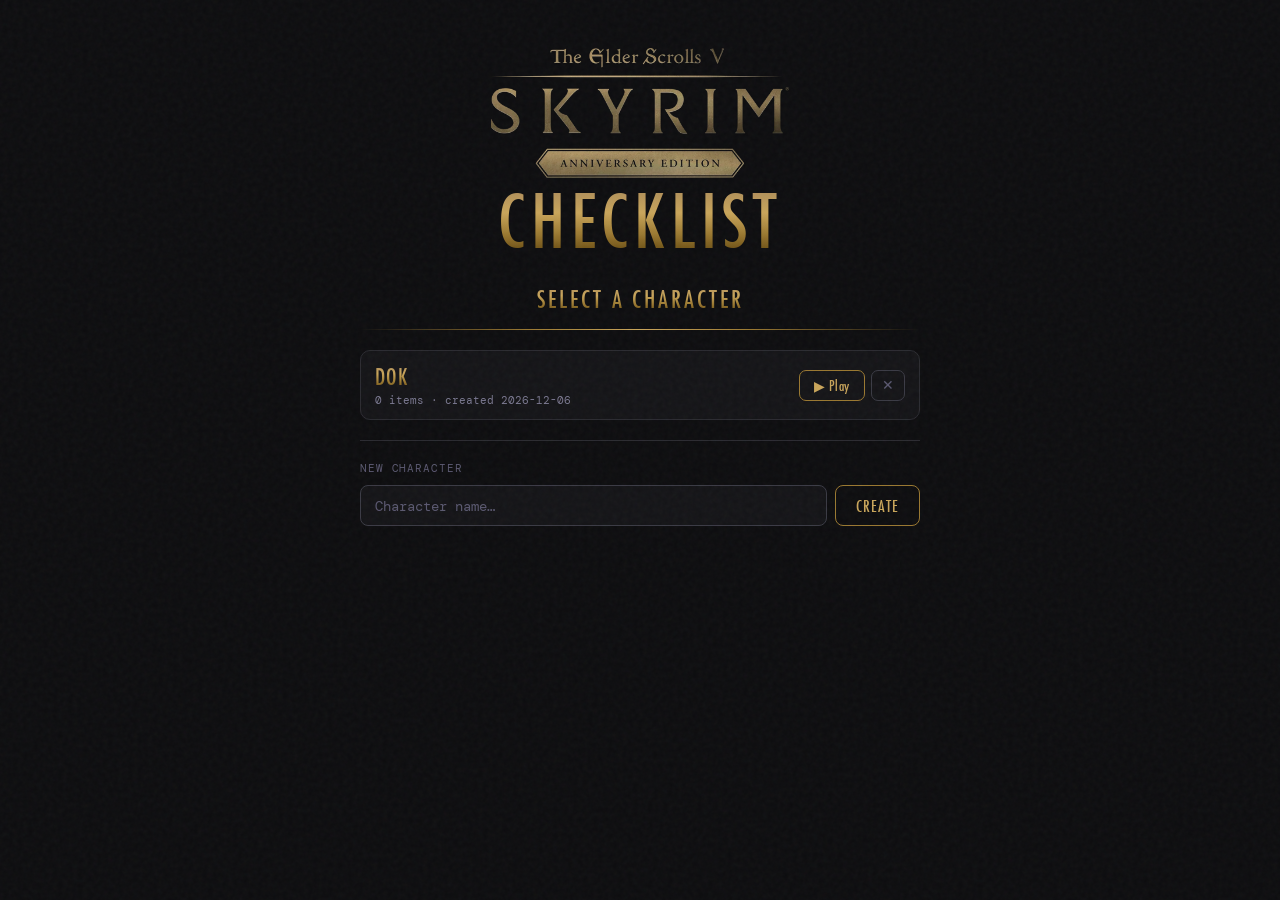
==== index.html @ ba2592b3 "index.html : logo agrandi + CHECKLIST dessous + textes en anglais Co-Authored-By: Claude Sonnet 4.6 " ====
<!doctype html>
<html lang="fr">
  <head>
    <meta charset="UTF-8" />
    <meta name="viewport" content="width=device-width, initial-scale=1.0" />
    <meta name="theme-color" content="#0d0d0f" />
    <title>Skyrim Checklist — Personnages</title>

    <link rel="preload" href="assets/images/logos/logo_title.webp" as="image" fetchpriority="high" />

    <link rel="preconnect" href="https://fonts.googleapis.com" />
    <link rel="preconnect" href="https://fonts.gstatic.com" crossorigin />
    <link
      rel="preload"
      as="style"
      href="https://fonts.googleapis.com/css2?family=DM+Mono:wght@300;400;500&family=Syne:wght@400;600;800&display=swap"
      onload="this.onload=null;this.rel='stylesheet'"
    />
    <noscript>
      <link
        href="https://fonts.googleapis.com/css2?family=DM+Mono:wght@300;400;500&family=Syne:wght@400;600;800&display=swap"
        rel="stylesheet"
      />
    </noscript>

    <link rel="stylesheet" href="css/style.css" />
  </head>

  <body>

    <main class="welcome-page">

      <div class="welcome-inner">

        <!-- Logo + titre -->
        <div class="welcome-hero">
          <img
            class="welcome-logo"
            src="assets/images/logos/logo_title.webp"
            alt="Skyrim"
            width="512"
            height="224"
            fetchpriority="high"
          />
          <p class="welcome-checklist-label">Checklist</p>
        </div>

        <!-- Titre section -->
        <h1 class="welcome-title">Select a Character</h1>

        <!-- Ligne décorative -->
        <div class="welcome-divider"></div>

        <!-- Liste des profils -->
        <div id="profileList" class="welcome-profile-list" role="list"></div>

        <!-- Formulaire nouveau personnage -->
        <div class="welcome-new-wrap">
          <p class="welcome-new-label">New Character</p>
          <div class="welcome-new-form">
            <input
              type="text"
              id="profileNameInput"
              class="welcome-name-input"
              placeholder="Character name…"
              maxlength="30"
              autocomplete="off"
              aria-label="New character name"
            />
            <button class="welcome-btn-create" id="btnCreate">Create</button>
          </div>
        </div>

      </div>

    </main>

    <script src="script/profiles.js"></script>
    <script>
      /* ── Utilitaires ── */
      function escHtml(s) {
        return String(s)
          .replace(/&/g, '&amp;')
          .replace(/</g, '&lt;')
          .replace(/>/g, '&gt;')
          .replace(/"/g, '&quot;');
      }

      /* ── Redirection vers la checklist ── */
      function playProfile(id) {
        localStorage.setItem(ACTIVE_PROFILE_KEY, id);
        window.location.href = 'skyrim.html';
      }

      /* ── Suppression d'un profil ── */
      function confirmDeleteProfile(id, name) {
        if (!confirm(`Delete character "${name}"?\nThis action cannot be undone.`)) return;
        deleteProfile(id);
        renderProfiles();
      }

      /* ── Rendu de la liste des profils ── */
      function renderProfiles() {
        const profiles = getProfiles();
        const list = document.getElementById('profileList');

        if (profiles.length === 0) {
          list.innerHTML = '<p class="welcome-empty">No characters yet — create one below.</p>';
          return;
        }

        list.innerHTML = profiles.map(p => {
          const done = getProfileDone(p.id);
          const date = new Date(p.createdAt).toLocaleDateString('en-CA');
          return `
<div class="welcome-profile-card" role="listitem">
  <div class="welcome-card-info">
    <span class="welcome-card-name">${escHtml(p.name)}</span>
    <span class="welcome-card-meta">${done} items · created ${date}</span>
  </div>
  <div class="welcome-card-actions">
    <button class="welcome-btn-play" onclick="playProfile('${p.id}')">&#9654; Play</button>
    <button class="welcome-btn-delete" onclick="confirmDeleteProfile('${p.id}', '${escHtml(p.name).replace(/'/g, '&#39;')}')" aria-label="Delete ${escHtml(p.name)}">✕</button>
  </div>
</div>`;
        }).join('');
      }

      /* ── Création d'un nouveau personnage ── */
      function handleCreate() {
        const input = document.getElementById('profileNameInput');
        const name = (input.value || '').trim();
        if (!name) { input.focus(); return; }
        const profile = createProfile(name);
        playProfile(profile.id);
      }

      /* ── Init ── */
      migrateV1IfNeeded();
      renderProfiles();

      document.getElementById('btnCreate').addEventListener('click', handleCreate);
      document.getElementById('profileNameInput').addEventListener('keydown', e => {
        if (e.key === 'Enter') handleCreate();
      });
    </script>

  </body>
</html>
---- css/style.css ----
/*
 * style.css — Skyrim Checklist
 * ──────────────────────────────────────────────────────────────
 * Thème sombre inspiré de Skyrim : fond noir, accents dorés,
 * typographies FuturaCondensed (titres) + DM Mono (labels) + Syne (corps).
 *
 * Sections :
 *   1. Reset & polices locales
 *   2. Variables CSS (:root)
 *   3. Base (body, grain overlay)
 *   4. Layout (app, topbar, content)
 *   5. Header — logo, titre, completion %
 *   6. Progress bar globale
 *   7. Onglets (tabs-row, tab-btn)
 *   8. Zone de contenu + défilement
 *   9. Recherche (search-input, search-cat-label)
 *  10. Groupes (group, group-header, knotwork)
 *  11. Grilles de sections (acts-grid, story-radiant)
 *  12. Headers de colonnes/sections (act-col-header, etc.) — PARTAGÉ
 *  13. Items (item, item-label, checkbox, item-name)
 *  14. Storage badge
 *  15. Modal d'information
 *  16. Rendus spéciaux : Daedric · Dragon Shouts · Spells · Enchanting · Alchemy
 *  17. État vide (empty)
 *  18. Responsive (max-width 600px)
 */


/* ══════════════════════════════════════════════════════════════
   1. RESET & POLICES LOCALES
   ══════════════════════════════════════════════════════════════ */

*, *::before, *::after { box-sizing: border-box; margin: 0; padding: 0; }

/*
 * FuturaCondensed — utilisée pour tous les titres, labels majuscules,
 * boutons d'onglets, headers de colonnes. Fallback : Futura, sans-serif.
 */
@font-face {
  font-family: 'FuturaCondensed';
  src: url('../assets/fonts/Futura Condensed.ttf') format('truetype');
  font-weight: normal;
  font-display: swap; /* évite FOIT (flash de texte invisible) */
}

/*
 * DragonscriptRegular — police de l'alphabet Dovazhul (Dragon Language).
 * Utilisée uniquement pour les mots de Dragon Shouts (section Dragon Shouts).
 * Encodage personnalisé via DRAGON_SCRIPT_ENC dans app.js.
 */
@font-face {
  font-family: 'DragonscriptRegular';
  src: url('../assets/fonts/Dragon_script.ttf') format('truetype');
  font-weight: normal;
  font-display: swap;
}


/* ══════════════════════════════════════════════════════════════
   2. VARIABLES CSS
   ══════════════════════════════════════════════════════════════ */

:root {
  /* ── Palette de surface (fond sombre) ── */
  --bg:        #0d0d0f;  /* fond de page */
  --surface:   #141417;  /* topbar, modal */
  --surface2:  #1a1a1e;  /* hover, input */
  --border:    #2a2a30;  /* bordures subtiles */
  --border2:   #3a3a44;  /* bordures actives */

  /* ── Accents violets (non-utilisés visuellement pour l'instant) ── */
  --accent:    #7c6aff;
  --accent2:   #e06aff;

  /* ── Typographie ── */
  --text:      #e8e6f0;  /* texte principal */
  --muted:     #5a5870;  /* texte secondaire, labels discrets */
  --muted2:    #7a7890;
  --done-text: #44424f;  /* texte d'un item coché */
  --danger:    #ff5c6a;  /* erreur storage */

  /* ── Rayon de bordure ── */
  --radius:    10px;

  /* ── Palette dorée — 4 tons utilisés dans tous les dégradés ──
       gold-1: bronze chaud     gold-2: or brillant principal
       gold-3: or moyen         gold-4: or profond / ombré
  */
  --gold-1: #a8885a;
  --gold-2: #c9a55a;
  --gold-3: #9a7830;
  --gold-4: #5c420a;

  /*
   * Dégradés dorés partagés
   * --gold-gradient   : vertical (180deg) — textes, boutons actifs, fonds
   * --gold-line       : horizontal large  — lignes décoratives section-header
   * --gold-line-short : horizontal court  — lignes décoratives col-header
   */
  --gold-gradient:    linear-gradient(180deg, #a8885a 0%, #c9a55a 40%, #9a7830 70%, #5c420a 100%);
  --gold-line:        linear-gradient(90deg, transparent, #9a7830 30%, #c9a55a 50%, #9a7830 70%, transparent);
  --gold-line-short:  linear-gradient(90deg, transparent, #9a7830, transparent);
}


/* ══════════════════════════════════════════════════════════════
   3. BASE
   ══════════════════════════════════════════════════════════════ */

body {
  background-color: var(--bg);
  color: var(--text);
  font-family: 'Syne', sans-serif;
  min-height: 100vh;
  display: flex;
  flex-direction: column;
}

/*
 * Overlay de grain — texture SVG fractalNoise en position fixe,
 * pointer-events:none pour ne pas intercepter les clics.
 * opacity 0.04 : subtil, juste assez pour casser le fond plat.
 */
body::before {
  content: '';
  position: fixed; inset: 0;
  background-image: url("data:image/svg+xml,%3Csvg viewBox='0 0 200 200' xmlns='http://www.w3.org/2000/svg'%3E%3Cfilter id='n'%3E%3CfeTurbulence type='fractalNoise' baseFrequency='0.9' numOctaves='4' stitchTiles='stitch'/%3E%3C/filter%3E%3Crect width='100%25' height='100%25' filter='url(%23n)' opacity='0.04'/%3E%3C/svg%3E");
  pointer-events: none;
  z-index: 0;
}


/* ══════════════════════════════════════════════════════════════
   4. LAYOUT PRINCIPAL
   ══════════════════════════════════════════════════════════════ */

/* .app — wrapper unique, column flex, hauteur 100vh, no overflow */
.app {
  position: relative;
  z-index: 1;
  display: flex;
  flex-direction: column;
  height: 100vh;
  overflow: hidden;
}


/* ══════════════════════════════════════════════════════════════
   5. HEADER (topbar)
   ══════════════════════════════════════════════════════════════ */

/*
 * Topbar fixe en haut, flex-shrink:0 pour ne pas réduire.
 * Contient topbar-head + global-progress + tabs-row.
 */
.topbar {
  flex-shrink: 0;
  padding: 12px 14px 0;
  border-bottom: 1px solid var(--border);
  background: var(--surface);
}

/* Ligne 1 : logo gauche | titre centré (absolu) | stats droite */
.topbar-head {
  position: relative;
  display: flex;
  align-items: center;
  justify-content: space-between;
  margin-bottom: 12px;
}
.topbar-left {
  flex: 1;
  display: flex;
  align-items: center;
}
.topbar-center {
  position: absolute;
  left: 50%;
  transform: translateX(-50%);
}

/* Logo Skyrim — 44px sur mobile, agrandi sur desktop via min-width */
.logo-title {
  height: 44px;
  width: auto;
  display: block;
}

/* Titre "Checklist" — FuturaCondensed, dégradé doré, h1 sémantique */
.checklist-title {
  font-family: 'FuturaCondensed', 'Futura', sans-serif;
  font-size: clamp(36px, 5vw, 64px);
  font-weight: normal;
  letter-spacing: 0.08em;
  text-transform: uppercase;
  background: var(--gold-gradient);
  -webkit-background-clip: text;
  -webkit-text-fill-color: transparent;
  background-clip: text;
  line-height: 1;
}

/* Zone droite : % completion + badge stockage */
.topbar-right {
  flex: 1;
  display: flex;
  flex-direction: column;
  align-items: flex-end;
  justify-content: center;
  gap: 4px;
}
.topbar-right-pct {
  display: flex;
  align-items: baseline;
  gap: 8px;
}

/* "Complete @" masqué sur mobile, visible tablette+ */
.complete-label { display: none; }
/* "localStorage" masqué sur mobile, visible tablette+ */
.storage-label  { display: none; }

/* Labels "Complete @" et pourcentage — FuturaCondensed, dégradé doré */
.complete-label,
.complete-pct {
  font-family: 'FuturaCondensed', 'Futura', sans-serif;
  text-transform: uppercase;
  letter-spacing: 0.08em;
  background: var(--gold-gradient);
  -webkit-background-clip: text;
  -webkit-text-fill-color: transparent;
  background-clip: text;
}
.complete-label { font-size: clamp(20px, 2.2vw, 30px); }
.complete-pct   { font-size: clamp(24px, 2.8vw, 38px); }


/* ══════════════════════════════════════════════════════════════
   6. BARRE DE PROGRESSION GLOBALE
   ══════════════════════════════════════════════════════════════ */

/* Piste (fond) — 2px, séparation visuelle avant les onglets */
.global-progress {
  height: 2px;
  background: var(--border);
  border-radius: 2px;
  overflow: hidden;
  margin-bottom: 14px;
}
/* Remplissage — largeur en % via inline style, transition fluide */
.global-progress-fill {
  height: 100%;
  background: var(--gold-gradient);
  transition: width .4s ease;
}


/* ══════════════════════════════════════════════════════════════
   7. ONGLETS (tabs-row, tabs-wrap, tab-btn)
   ══════════════════════════════════════════════════════════════ */

/*
 * tabs-row — grille 2 colonnes : [220px recherche] [reste : nav tabs]
 * padding: 0 28px 10px aligne horizontalement avec topbar-head
 */
.tabs-row {
  display: grid;
  grid-template-columns: 1fr;
  align-items: center;
  gap: 8px;
  padding: 0 14px 10px;
}

/* tabs-wrap (nav) — flex horizontal défilable, sans scrollbar visible */
.tabs-wrap {
  display: flex;
  gap: 6px;
  flex-wrap: nowrap;
  overflow-x: auto;
  scrollbar-width: none;
  justify-content: flex-start;
  align-items: center;
}
.tabs-wrap::-webkit-scrollbar { display: none; }

/* Bouton d'onglet — FuturaCondensed, uppercase, fond surface */
.tab-btn {
  flex-shrink: 0;
  display: inline-flex;
  align-items: center;
  gap: 5px;
  background: var(--surface);
  border: 1px solid var(--border);
  border-radius: var(--radius);
  color: var(--text);
  cursor: pointer;
  font-family: 'FuturaCondensed', 'Futura', sans-serif;
  font-size: 13px;
  letter-spacing: 0.1em;
  text-transform: uppercase;
  padding: 6px 14px;
  transition: color .15s, background .15s, border-color .15s;
  white-space: nowrap;
}
.tab-btn:hover {
  color: var(--text);
  background: var(--surface2);
  border-color: var(--border2);
}
/* Onglet actif — dégradé doré plein, texte sombre */
.tab-btn.active {
  background: var(--gold-gradient);
  border-color: transparent;
  color: #1a1208;
}

/*
 * Badge done/total sur chaque onglet
 * Peuplé par renderTabBadges() via id="badge-{cat}"
 * Couleur #9090a8 → ratio contraste ~5.7:1 sur fond --surface (WCAG AA ✓)
 */
.tab-badge {
  font-size: 10px;
  letter-spacing: 0;
  color: #9090a8;
  font-family: 'DM Mono', monospace;
  text-transform: none;
}
.tab-btn.active .tab-badge { color: #7a5820; }


/* ══════════════════════════════════════════════════════════════
   8. ZONE DE CONTENU + DÉFILEMENT
   ══════════════════════════════════════════════════════════════ */

/* .content — flex:1 pour remplir l'espace restant sous le topbar */
.content {
  flex: 1;
  display: flex;
  flex-direction: column;
  overflow: hidden;
  padding: 0;
}

/* Zone défilable principale — scrollbar fine, padding latéral réduit mobile */
.list-scroll {
  flex: 1;
  overflow-y: scroll;
  padding: 0 10px 40px;
  scrollbar-width: thin;
  scrollbar-color: var(--border) transparent;
}
.list-scroll::-webkit-scrollbar { width: 4px; }
.list-scroll::-webkit-scrollbar-thumb { background: var(--border); border-radius: 2px; }


/* ══════════════════════════════════════════════════════════════
   9. RECHERCHE
   ══════════════════════════════════════════════════════════════ */

/* Input de recherche globale — DM Mono, fond surface2 */
.search-input {
  width: 100%;
  background: var(--surface2);
  border: 1px solid var(--border);
  border-radius: var(--radius);
  color: var(--text);
  font-family: 'DM Mono', monospace;
  font-size: 13px;
  padding: 9px 14px;
  outline: none;
  transition: border-color .2s, box-shadow .2s;
}
.search-input::placeholder { color: #7a5e25; }
.search-input:focus {
  border-color: var(--gold-2);
  box-shadow: 0 0 0 2px rgba(169,136,90,.35), 0 0 8px rgba(201,165,90,.15);
}

/*
 * Résultats de recherche — wrapper + groupe d'items
 * Rendu simple : label de groupe (style act-section-header) + liste plate
 * Largeur limitée à 20vw pour un affichage compact en colonne
 */
.search-results-wrap {
  width: 25vw;
  min-width: 260px;
  margin: 0 auto;
}
.search-group { margin-bottom: 4px; }

/* Label de catégorie dans les résultats de recherche globale */
.search-cat-label {
  font-family: 'FuturaCondensed', 'Futura', sans-serif;
  font-size: 11px;
  letter-spacing: 0.12em;
  text-transform: uppercase;
  color: var(--muted);
  padding: 16px 0 6px;
  border-bottom: 1px solid var(--border);
  margin-bottom: 4px;
}
.search-cat-label:first-child { padding-top: 0; }


/* ══════════════════════════════════════════════════════════════
   10. GROUPES (group, group-header, knotwork)
   ══════════════════════════════════════════════════════════════ */

/* Conteneur d'un groupe — margin-bottom pour espacement vertical */
.group { margin-bottom: 4px; }

/* En-tête de groupe — cliquable, highlight au hover */
.group-header {
  display: flex;
  align-items: center;
  gap: 8px;
  padding: 8px 12px;
  cursor: pointer;
  border-radius: 8px;
  transition: background .15s;
  user-select: none;
}
.group-header:hover { background: var(--surface2); }

/* Variante avec knotwork PNG/WebP — fond noir, display block, no hover tint */
.group-header:has(.group-knotwork-wrap) {
  background: #000;
  border-radius: 12px;
  padding: 10px;
  display: block;
  position: relative;
}
.group-header:has(.group-knotwork-wrap):hover { background: #000; }


/* Wrapper relatif pour positionner le texte % par-dessus l'image knotwork */
.group-knotwork-wrap {
  position: relative;
}
/* Variante sans image — centrage flex du texte doré */
.group-knotwork-wrap.no-img {
  display: flex;
  align-items: center;
  justify-content: center;
  padding: 10px 0;
}

/* Texte "Groupe — X%" centré par-dessus le knotwork */
.group-knotwork-pct {
  position: absolute;
  left: 50%;
  top: 50%;
  transform: translate(-50%, -50%);
  font-family: 'FuturaCondensed', 'Futura', sans-serif;
  font-size: clamp(20px, 2.5vw, 34px);
  letter-spacing: 0.08em;
  background: var(--gold-gradient);
  -webkit-background-clip: text;
  -webkit-text-fill-color: transparent;
  background-clip: text;
  pointer-events: none;
}
/* Partie "— X%" — masquée sur mobile, visible desktop+ */
.knotwork-pct-value { display: none; }

/* Sans image : positionnement statique au lieu d'absolu */
.group-knotwork-wrap.no-img .group-knotwork-pct {
  position: relative;
  left: unset;
  top: unset;
  transform: none;
}

/*
 * Image knotwork — 1600×115px source (WebP), affichée à max-height 70px.
 * width:100% + object-fit:contain → respecte le ratio, remplit la largeur.
 */
.group-knotwork {
  width: 100%;
  height: auto;
  max-height: 70px;
  object-fit: contain;
  display: block;
}

/* Liste d'items du groupe — masquée quand .collapsed */
.group-items {
  list-style: none;
  padding: 0 0 4px 12px;
}
.group.collapsed .group-items { display: none; }


/* ══════════════════════════════════════════════════════════════
   11. GRILLES DE SECTIONS (acts-grid, story-radiant)
   ══════════════════════════════════════════════════════════════ */

/*
 * story-radiant-wrap — layout story + radiant côte à côte
 * Story : 25% de largeur (liste plate des items de l'arc narratif)
 * Radiant : 75% restants (grille des actes/colonnes)
 */
.story-radiant-wrap {
  display: flex;
  flex-direction: column;
  gap: 0;
  align-items: start;
  padding: 4px 4px 10px;
}
.story-section { flex: 0 0 100%; width: 100%; }
.story-section .act-section-header,
.radiant-section .act-section-header {
  padding-left: 0;
  padding-right: 0;
}
.radiant-section {
  flex: 0 0 100%;
  width: 100%;
  min-width: 0;
}
.radiant-section .acts-grid { padding: 0; }

/* acts-grid — 1 colonne mobile, 2 colonnes tablette, 3 colonnes desktop */
.acts-grid {
  display: grid;
  grid-template-columns: 1fr;
  gap: 0 12px;
  padding: 8px 10px 10px;
  align-items: start;
}
.act-col .group-items { padding: 0; }

/* Séparateur d'acte dans les listes plates (mode collapsed-fallback) */
.act-divider {
  list-style: none;
  display: flex;
  align-items: center;
  gap: 10px;
  padding: 10px 4px 6px;
  font-family: 'DM Mono', monospace;
  font-size: 16px;
  letter-spacing: 0.15em;
  color: var(--muted);
  text-transform: uppercase;
}
.act-divider::before,
.act-divider::after {
  content: '';
  flex: 1;
  height: 1px;
  background: var(--border);
}


/* ══════════════════════════════════════════════════════════════
   12. HEADERS DE COLONNES / SECTIONS — STYLES PARTAGÉS
   ══════════════════════════════════════════════════════════════

   Quatre éléments partagent la même structure visuelle :
     • .act-col-header     — en-tête d'une colonne d'acte (quêtes)
     • .act-section-header — en-tête d'une section plate (Story, Innkeepers…)
     • .daedric-prince     — en-tête d'une carte Daedric
     • .search-group-label — en-tête de groupe dans les résultats de recherche
   Différence : padding légèrement différent, ligne décorative différente.
   ══════════════════════════════════════════════════════════════ */

/* Propriétés communes aux quatre types de header */
.act-col-header,
.act-section-header,
.daedric-prince,
.search-group-label {
  display: flex;
  align-items: center;
  gap: 8px;
  font-family: 'FuturaCondensed', 'Futura', sans-serif;
  font-size: 22px;
  letter-spacing: 0.12em;
  text-transform: uppercase;
  /* Dégradé doré sur le texte */
  background: var(--gold-gradient);
  -webkit-background-clip: text;
  -webkit-text-fill-color: transparent;
  background-clip: text;
}

/* Padding spécifique par type */
.act-col-header,
.daedric-prince      { padding: 14px 4px 6px; }
.act-section-header  { padding: 14px 10px 6px; }
.search-group-label  { padding: 10px 10px 4px; font-size: 18px; }

/*
 * Lignes décoratives ::before / ::after
 * Les pseudo-éléments héritent de -webkit-text-fill-color transparent,
 * il faut reset avec initial pour que background: ... soit visible.
 */
.act-col-header::before,
.act-col-header::after,
.daedric-prince::before,
.daedric-prince::after,
.search-group-label::before,
.search-group-label::after {
  content: '';
  flex: 1;
  height: 1px;
  background: var(--gold-line-short); /* ligne courte */
  -webkit-text-fill-color: initial;
}
.act-section-header::before,
.act-section-header::after {
  content: '';
  flex: 1;
  height: 1px;
  background: var(--gold-line); /* ligne large avec point lumineux central */
  -webkit-text-fill-color: initial;
}


/* ══════════════════════════════════════════════════════════════
   13. ITEMS (item, item-label, checkbox, item-name, info-btn)
   ══════════════════════════════════════════════════════════════ */

/* Ligne d'item — hover léger, fondu si coché */
.item {
  border-radius: 8px;
  transition: background .15s;
}
.item:hover { background: var(--surface2); }
.item.done  { opacity: .5; }

/* Label cliquable — flex horizontal, gap 10px */
.item-label {
  display: flex;
  align-items: center;
  gap: 10px;
  padding: 7px 10px;
  cursor: pointer;
  width: 100%;
}

/*
 * Checkbox personnalisée :
 *   .cb-wrap   — position relative pour overlay .cb-box
 *   input[type=checkbox] — masqué (display:none)
 *   .cb-box    — carré 16×16 px, bordure muted, fond doré si checked
 *   .cb-box::after — coche (checkmark) animée au checked
 */
.cb-wrap {
  position: relative;
  flex-shrink: 0;
}
.cb-wrap input[type=checkbox] { display: none; }
.cb-box {
  display: flex;
  align-items: center;
  justify-content: center;
  width: 16px;
  height: 16px;
  border: 1.5px solid var(--muted);
  border-radius: 4px;
  transition: all .2s;
  flex-shrink: 0;
}
.cb-wrap input:checked + .cb-box {
  background: linear-gradient(135deg, var(--gold-1), var(--gold-2), var(--gold-3));
  border-color: transparent;
}
/* Coche (checkmark) — apparaît via scale au checked */
.cb-box::after {
  content: '';
  width: 4px;
  height: 7px;
  border: 1.5px solid transparent;
  border-right: 1.5px solid #fff;
  border-bottom: 1.5px solid #fff;
  transform: rotate(45deg) scale(0);
  transition: transform .12s ease;
  margin-top: -2px;
}
.cb-wrap input:checked + .cb-box::after { transform: rotate(45deg) scale(1); }

/* Nom de l'item — barré et atténué si coché */
.item-name {
  font-size: 16px;
  word-break: break-word;
  transition: color .2s;
}
.item.done .item-name {
  color: var(--done-text);
  text-decoration: line-through;
}

/* Sous-texte compact — masqué sur mobile, visible desktop+ */
.item-sub {
  display: none;
  font-family: 'DM Mono', monospace;
  font-size: 10px;
  color: var(--muted);
  white-space: nowrap;
  overflow: hidden;
  text-overflow: ellipsis;
  max-width: 260px;
  flex-shrink: 0;
  margin-left: auto;
}

/* Bouton d'info ⓘ — ouvre le modal de détail */
.info-btn {
  flex-shrink: 0;
  background: none;
  border: none;
  color: var(--gold-3);
  font-size: 20px;
  cursor: pointer;
  padding: 4px 8px 4px 2px;
  line-height: 1;
  margin-left: auto;
  transition: color .15s, transform .15s;
}
.info-btn:hover { color: var(--gold-2); transform: scale(1.15); }


/* ══════════════════════════════════════════════════════════════
   14. STORAGE BADGE
   ══════════════════════════════════════════════════════════════ */

/*
 * Indicateur de statut du localStorage :
 *   data-state="saved"  → dot vert lumineux
 *   data-state="saving" → dot jaune pulsant (animation 0.6s)
 *   data-state="error"  → dot rouge
 * Géré par setBadge() dans app.js.
 */
/*
 * #9090a8 → ratio contraste ~5.7:1 sur fond --surface (WCAG AA ✓)
 * (--muted #5a5870 ne passait pas à 2.7:1)
 */
.storage-badge {
  display: flex;
  align-items: center;
  gap: 5px;
  font-family: 'DM Mono', monospace;
  font-size: 11px;
  letter-spacing: 0.08em;
  color: #9090a8;
}
.dot {
  width: 6px;
  height: 6px;
  border-radius: 50%;
  flex-shrink: 0;
  transition: background .3s, box-shadow .3s;
}
.storage-badge[data-state="saved"]  .dot { background: #44ff99; box-shadow: 0 0 6px #44ff99; }
.storage-badge[data-state="saving"] .dot { background: #ffd84d; box-shadow: 0 0 6px #ffd84d; animation: pulse-dot .6s ease-in-out infinite alternate; }
.storage-badge[data-state="error"]  .dot { background: var(--danger); box-shadow: 0 0 6px var(--danger); }

@keyframes pulse-dot {
  from { opacity: 1; }
  to   { opacity: 0.3; }
}


/* ══════════════════════════════════════════════════════════════
   15. MODAL D'INFORMATION
   ══════════════════════════════════════════════════════════════ */

/*
 * Overlay : fixed fullscreen, fond semi-transparent.
 * Par défaut opacity:0 + pointer-events:none (caché).
 * Classe .open ajoutée par openInfoModal() → visible + interactif.
 */
.info-modal-overlay {
  position: fixed;
  inset: 0;
  background: rgba(0,0,0,.65);
  display: flex;
  align-items: center;
  justify-content: center;
  z-index: 1000;
  opacity: 0;
  pointer-events: none;
  transition: opacity .2s;
}
.info-modal-overlay.open {
  opacity: 1;
  pointer-events: all;
}

/* Boîte modale — max 640px, bordure dorée, animation translateY */
.info-modal {
  position: relative;
  background: var(--surface);
  border: 1px solid var(--gold-3);
  border-radius: 12px;
  padding: 28px 20px;
  width: min(640px, 92vw);
  box-shadow: 0 0 40px rgba(0,0,0,.6), 0 0 0 1px rgba(201,165,90,.1);
  transform: translateY(12px);
  transition: transform .2s;
}
.info-modal-overlay.open .info-modal { transform: translateY(0); }

/* Bouton fermer ✕ — coin supérieur droit */
.info-modal-close {
  position: absolute;
  top: 14px;
  right: 18px;
  background: none;
  border: none;
  color: var(--muted);
  font-size: 16px;
  cursor: pointer;
  padding: 4px 6px;
  transition: color .15s;
}
.info-modal-close:hover { color: var(--text); }

/* Titre de la fiche — h2 avec id="infoModalTitle" pour aria-labelledby */
.info-modal-title {
  font-family: 'FuturaCondensed', 'Futura', sans-serif;
  font-size: 22px;
  letter-spacing: .08em;
  text-transform: uppercase;
  background: var(--gold-gradient);
  -webkit-background-clip: text;
  -webkit-text-fill-color: transparent;
  background-clip: text;
  margin-bottom: 24px;
}

/* Rangées d'informations — label + valeur empilés verticalement */
.info-modal-rows { display: flex; flex-direction: column; gap: 16px; }
.info-row        { display: flex; flex-direction: column; gap: 4px; }
.info-label {
  font-family: 'DM Mono', monospace;
  font-size: 11px;
  letter-spacing: .1em;
  text-transform: uppercase;
  color: var(--gold-3);
}
.info-val {
  font-size: 15px;
  color: var(--text);
  line-height: 1.5;
}


/* ══════════════════════════════════════════════════════════════
   16. RENDUS SPÉCIAUX
   ══════════════════════════════════════════════════════════════ */

/* ── 16a. Daedric Card Grid ── */
/*
 * 4 colonnes, une par prince Daedrique.
 * Chaque carte : header prince + liste d'une quête.
 * Géré par QUEST_CARD_GROUPS dans app.js.
 */
.daedric-grid {
  display: grid;
  grid-template-columns: 1fr;
  gap: 0 12px;
  padding: 8px 10px 16px;
  align-items: start;
}
.daedric-card {
  display: flex;
  flex-direction: column;
  align-items: stretch;
  gap: 0;
  cursor: pointer;
  transition: opacity .2s;
  padding-bottom: 10px;
}
.daedric-card.done { opacity: 0.4; }
/* .daedric-prince — styles partagés dans section 12, padding override ci-dessus */

/* ── 16b. Dragon Shouts ── */
/*
 * Grille 3 colonnes (27 cris × 3 mots = 81 items).
 * Chaque cellule : checkbox + mot latin (FuturaCondensed) + DragonScript + traduction.
 */
.shout-list {
  list-style: none;
  margin: 0;
  padding: 4px 14px 14px;
}
/* Traduction anglaise entre parenthèses (dans item-sub) */
.word-en::before { content: '('; }
.word-en::after  { content: ')'; }
/* Mot en alphabet Dragon — DragonscriptRegular, dégradé doré lumineux (dans item-sub) */
.word-dragon {
  font-family: 'DragonscriptRegular', serif;
  font-size: 20px;
  line-height: 1;
  color: var(--text);
  flex: 1;
  text-align: center;
}

/* ── 16c. Spells ── */
/*
 * Icône de sort (28×28 px, circulaire).
 * Posée avant la checkbox dans renderItemsHtml (isSpells branch).
 */
.spell-icon {
  width: 28px;
  height: 28px;
  border-radius: 50%;
  flex-shrink: 0;
  object-fit: cover;
}
.item .spell-icon { margin-right: 2px; }

/* Header d'école de magie : [icône] NOM [icône] — grid 3 colonnes fixes */
.group-header:has(.spell-school-header) {
  background: #000;
  border-radius: 12px;
  padding: 6px 10px;
  display: block;
}
.group-header:has(.spell-school-header):hover { background: #000; }
.spell-school-header {
  display: flex;
  align-items: center;
  justify-content: center;
  gap: 10px;
  width: 100%;
}
.spell-school-name {
  font-family: 'FuturaCondensed', 'Futura', sans-serif;
  font-size: 22px;
  letter-spacing: 0.1em;
  text-align: center;
  background: var(--gold-gradient);
  -webkit-background-clip: text;
  -webkit-text-fill-color: transparent;
  background-clip: text;
}
.spell-school-icon {
  width: 48px;
  height: 48px;
  object-fit: contain;
  filter: brightness(6) saturate(1.4);
}
.spell-school-alteration { gap: 15px; }
.spell-school-illusion    { gap: 27px; }
.spell-school-destruction .spell-school-icon { filter: brightness(2) sepia(1) hue-rotate(340deg) saturate(6); }
.spell-school-conjuration .spell-school-icon  { filter: brightness(2) sepia(1) hue-rotate(205deg) saturate(5); }
.spell-school-alteration .spell-school-icon   { filter: brightness(2) sepia(1) hue-rotate(50deg)  saturate(4); }
.spell-school-restoration .spell-school-icon  { filter: brightness(4) sepia(1) hue-rotate(30deg)  saturate(1.5); }
.spell-school-illusion .spell-school-icon     { filter: brightness(2) sepia(1) hue-rotate(270deg) saturate(4); }

/* ── 16d. Enchanting Effects ── */
/*
 * 6 colonnes compactes pour les 53 effets d'enchantement
 * (18 armes + 35 armures).
 */
.enchant-grid {
  display: grid;
  grid-template-columns: 1fr;
  gap: 2px 8px;
  list-style: none;
  padding: 4px 12px 8px;
}
.enchant-grid .item .item-label { gap: 6px; }

/* ── 16e. Alchemy Ingredients ── */
/*
 * 5 colonnes, icônes WebP 56×56 px, 183 ingrédients alphabétiques.
 * 2 sections : Ingredients (actif) + Potions (placeholder "Data coming soon").
 */
.alchemy-grid {
  display: grid;
  grid-template-columns: 1fr;
  gap: 4px 12px;
  list-style: none;
  padding: 8px 12px 12px;
}
.alchemy-grid .item-label { gap: 8px; align-items: center; }
/* Icône de l'ingrédient — 44px mobile, 56px desktop+ */
.alchemy-img {
  width: 44px;
  height: 44px;
  object-fit: contain;
  flex-shrink: 0;
  margin: 0 5px;
}
.alchemy-grid .item-name { font-size: 17px; }
/* Placeholder de la section Potions */
.alchemy-coming-soon {
  color: var(--gold-2);
  font-family: 'DM Mono', monospace;
  font-size: 14px;
  padding: 16px;
  opacity: 0.5;
}

/* ── Potions section ── */
/* Icône item potion — mobile : 44px, desktop : 56px */
.potion-img {
  width: 44px;
  height: 44px;
  object-fit: contain;
  flex-shrink: 0;
  margin: 0 5px;
}
.potion-grid .item-name { font-size: 17px; }

/* Sous-header Health / Magicka / Stamina / Skill */
.potion-subgroup { margin-bottom: 2px; }
.potion-subgroup:first-child { margin-top: 8px; }
.potion-subgroup-header {
  background: #000;
  border-radius: 10px;
  padding: 7px 10px;
  display: flex;
  align-items: center;
  justify-content: center;
  cursor: pointer;
  user-select: none;
}
.potion-subgroup-header:hover { opacity: 0.85; }
.potion-sub-name {
  font-family: 'FuturaCondensed', 'Futura', sans-serif;
  font-size: 18px;
  letter-spacing: 0.1em;
  text-align: center;
  background: var(--gold-gradient);
  -webkit-background-clip: text;
  -webkit-text-fill-color: transparent;
  background-clip: text;
}

/* Sous-sous-header Fortify type (dans Skill) — collapsible */
.potion-type-block { margin-top: 6px; }
.potion-type-header {
  padding: 4px 12px 2px;
  color: var(--gold-2);
  font-family: 'DM Mono', monospace;
  font-size: 11px;
  letter-spacing: 0.1em;
  text-transform: uppercase;
  opacity: 0.6;
  border-left: 2px solid var(--gold-2);
  margin: 0 12px 2px;
  cursor: pointer;
  user-select: none;
  display: flex;
  align-items: center;
  justify-content: space-between;
}
.potion-type-header:hover { opacity: 0.9; }
.potion-type-chevron {
  font-size: 9px;
  opacity: 0.7;
  flex-shrink: 0;
}

@media (min-width: 900px) {
  .potion-img { width: 56px; height: 56px; }
  .potion-sub-name { font-size: 20px; }
}


/* ══════════════════════════════════════════════════════════════
   17. PROFILS — Bouton topbar (skyrim.html) + Page d'accueil (index.html)
   ══════════════════════════════════════════════════════════════ */

/* ── Bouton "personnage actif" dans la topbar de skyrim.html ── */
.character-btn {
  display: inline-block;
  background: transparent;
  border: 1px solid var(--border2);
  border-radius: 6px;
  color: var(--gold-2);
  font-family: 'FuturaCondensed', 'Futura', sans-serif;
  font-size: 13px;
  letter-spacing: 0.06em;
  padding: 3px 9px;
  cursor: pointer;
  text-decoration: none;
  text-transform: uppercase;
  transition: border-color 0.15s, background 0.15s;
  white-space: nowrap;
  max-width: 110px;
  overflow: hidden;
  text-overflow: ellipsis;
  flex-shrink: 0;
}
.character-btn:hover {
  background: var(--surface2);
  border-color: var(--gold-3);
}

/* ── Page d'accueil — layout plein viewport ── */
.welcome-page {
  min-height: 100vh;
  display: flex;
  align-items: flex-start;
  justify-content: center;
  padding: 32px 16px 24px;
}

/* Boîte centrale */
.welcome-inner {
  width: 100%;
  max-width: 560px;
  display: flex;
  flex-direction: column;
  align-items: center;
  gap: 0;
}

/* Bloc hero : logo + "CHECKLIST" */
.welcome-hero {
  display: flex;
  flex-direction: column;
  align-items: center;
  margin-bottom: 28px;
}

/* Logo — plus grand que sur la topbar */
.welcome-logo {
  height: 100px;
  width: auto;
  margin-bottom: 6px;
}

/* "CHECKLIST" sous le logo — même style que dans skyrim.html */
.welcome-checklist-label {
  font-family: 'FuturaCondensed', 'Futura', sans-serif;
  font-size: clamp(42px, 10vw, 72px);
  font-weight: normal;
  letter-spacing: 0.08em;
  text-transform: uppercase;
  background: var(--gold-gradient);
  -webkit-background-clip: text;
  -webkit-text-fill-color: transparent;
  background-clip: text;
  line-height: 1;
  margin: 0;
}

/* "Select a Character" */
.welcome-title {
  font-family: 'FuturaCondensed', 'Futura', sans-serif;
  font-size: 20px;
  font-weight: normal;
  letter-spacing: 0.12em;
  text-transform: uppercase;
  background: var(--gold-gradient);
  -webkit-background-clip: text;
  -webkit-text-fill-color: transparent;
  background-clip: text;
  text-align: center;
  margin-bottom: 16px;
}

/* Ligne décorative dorée */
.welcome-divider {
  width: 100%;
  height: 1px;
  background: var(--gold-line);
  margin-bottom: 20px;
}

/* Liste des profils */
.welcome-profile-list {
  width: 100%;
  display: flex;
  flex-direction: column;
  gap: 8px;
  margin-bottom: 20px;
  max-height: 55vh;
  overflow-y: auto;
}
.welcome-empty {
  color: var(--muted);
  font-family: 'DM Mono', monospace;
  font-size: 13px;
  text-align: center;
  padding: 20px 0;
}

/* Carte de profil */
.welcome-profile-card {
  background: var(--surface);
  border: 1px solid var(--border);
  border-radius: 10px;
  padding: 12px 14px;
  display: flex;
  align-items: center;
  justify-content: space-between;
  gap: 12px;
  transition: border-color 0.15s;
}
.welcome-profile-card:hover { border-color: var(--border2); }

.welcome-card-info {
  display: flex;
  flex-direction: column;
  gap: 3px;
  min-width: 0;
}
.welcome-card-name {
  font-family: 'FuturaCondensed', 'Futura', sans-serif;
  font-size: 20px;
  letter-spacing: 0.06em;
  text-transform: uppercase;
  background: var(--gold-gradient);
  -webkit-background-clip: text;
  -webkit-text-fill-color: transparent;
  background-clip: text;
  overflow: hidden;
  text-overflow: ellipsis;
  white-space: nowrap;
}
.welcome-card-meta {
  font-family: 'DM Mono', monospace;
  font-size: 11px;
  color: var(--muted2);
}

.welcome-card-actions {
  display: flex;
  gap: 6px;
  flex-shrink: 0;
}
.welcome-btn-play {
  background: transparent;
  border: 1px solid var(--gold-3);
  border-radius: 7px;
  color: var(--gold-2);
  font-family: 'FuturaCondensed', 'Futura', sans-serif;
  font-size: 14px;
  letter-spacing: 0.05em;
  padding: 6px 14px;
  cursor: pointer;
  transition: background 0.15s;
  white-space: nowrap;
}
.welcome-btn-play:hover { background: rgba(201, 165, 90, 0.12); }
.welcome-btn-delete {
  background: transparent;
  border: 1px solid var(--border2);
  border-radius: 7px;
  color: var(--muted);
  font-size: 14px;
  padding: 6px 10px;
  cursor: pointer;
  transition: border-color 0.15s, color 0.15s;
}
.welcome-btn-delete:hover {
  border-color: var(--danger);
  color: var(--danger);
}

/* Section nouveau personnage */
.welcome-new-wrap {
  width: 100%;
  border-top: 1px solid var(--border);
  padding-top: 20px;
}
.welcome-new-label {
  font-family: 'DM Mono', monospace;
  font-size: 11px;
  letter-spacing: 0.08em;
  text-transform: uppercase;
  color: var(--muted);
  margin-bottom: 10px;
}
.welcome-new-form {
  display: flex;
  gap: 8px;
}
.welcome-name-input {
  flex: 1;
  background: var(--surface);
  border: 1px solid var(--border2);
  border-radius: 8px;
  color: var(--text);
  font-family: 'DM Mono', monospace;
  font-size: 14px;
  padding: 10px 14px;
  outline: none;
  transition: border-color 0.15s;
  min-width: 0;
}
.welcome-name-input::placeholder { color: var(--muted); }
.welcome-name-input:focus { border-color: var(--gold-3); }
.welcome-btn-create {
  background: transparent;
  border: 1px solid var(--gold-3);
  border-radius: 8px;
  color: var(--gold-2);
  font-family: 'FuturaCondensed', 'Futura', sans-serif;
  font-size: 16px;
  letter-spacing: 0.06em;
  padding: 10px 20px;
  cursor: pointer;
  text-transform: uppercase;
  transition: background 0.15s;
  white-space: nowrap;
  flex-shrink: 0;
}
.welcome-btn-create:hover { background: rgba(201, 165, 90, 0.12); }

/* ── Responsive (mobile-first) ── */
@media (min-width: 600px) {
  .welcome-page          { padding: 48px 20px 32px; }
  .welcome-logo          { height: 130px; }
  .welcome-title         { font-size: 24px; }
  .welcome-card-name     { font-size: 22px; }
  .character-btn         { font-size: 15px; max-width: 150px; }
}


/* ══════════════════════════════════════════════════════════════
   18. ÉTAT VIDE
   ══════════════════════════════════════════════════════════════ */

/* Affiché quand une catégorie est vide ou aucun résultat de recherche */
.empty {
  text-align: center;
  padding: 60px 0;
  color: var(--muted);
  font-family: 'DM Mono', monospace;
  font-size: 13px;
}
.empty-icon {
  display: block;
  font-size: 32px;
  margin-bottom: 12px;
  opacity: .3;
}


/* ══════════════════════════════════════════════════════════════
   19. RESPONSIVE — mobile first (min-width)
   Base = mobile. Overrides progressifs : 600px tablette, 900px desktop.
   ══════════════════════════════════════════════════════════════ */

/* ── Tablette (≥ 600px) ── */
@media (min-width: 600px) {
  /* Topbar : plus d'espace */
  .topbar { padding: 16px 20px 0; }

  /* "Complete @" et "localStorage" réapparaissent */
  .complete-label { display: inline; }
  .storage-label  { display: inline; }

  /* Knotwork % — visible tablette+ */
  .knotwork-pct-value { display: inline; }

  /* Tabs row : recherche + onglets côte à côte */
  .tabs-row {
    grid-template-columns: 180px 1fr;
    gap: 10px;
    padding: 0 20px 10px;
  }

  /* Zone de contenu : plus de padding */
  .list-scroll { padding: 0 20px 40px; }

  /* Enchanting : 1 colonne */
  .enchant-grid { grid-template-columns: 1fr; }

  /* Alchemy : 1 colonne */
  .alchemy-grid        { grid-template-columns: 1fr; }
  .alchemy-img         { width: 50px; height: 50px; }

/* Modal : padding et tailles plein format */
  .info-modal          { padding: 36px 42px; }
  .info-modal-title    { font-size: 30px; }
  .info-val            { font-size: 17px; }

  /* Acts : 2 colonnes dès tablette */
  .acts-grid { grid-template-columns: repeat(2, 1fr); }

  /* Quest layout : story (25%) + radiant (75%) côte à côte dès 600px */
  .story-radiant-wrap  { flex-direction: row; gap: 16px; padding: 4px 10px 10px; }
  .story-section       { flex: 0 0 25%; width: auto; }
  .radiant-section     { flex: 0 0 75%; width: auto; }
}

/* ── Desktop (≥ 900px) ── */
@media (min-width: 900px) {
  /* Topbar : padding plein format */
  .topbar { padding: 20px 28px 0; }

  /* Logo plein format */
  .logo-title { height: clamp(56px, 6vw, 80px); }

  /* Tabs row : largeur recherche fixe 220px */
  .tabs-row {
    grid-template-columns: 220px 1fr;
    gap: 12px;
    padding: 0 28px 10px;
  }

  /* Zone de contenu : padding max */
  .list-scroll { padding: 0 28px 40px; }

  /* Sous-texte visible */
  .item-sub { display: inline; }

  /* Résultats de recherche : largeur limitée */
  .search-results-wrap {
    width: 25vw;
    min-width: 260px;
  }

  /* Acts : 3 colonnes */
  .acts-grid { grid-template-columns: repeat(3, 1fr); gap: 0 12px; }

  /* Daedric : 4 colonnes */
  .daedric-grid { grid-template-columns: repeat(4, 1fr); }

  /* Bouton info : taille réduite sur desktop (20px suffisant partout) */
  .info-btn { font-size: 15px; }

  /* Enchanting : 1 colonne */
  .enchant-grid { grid-template-columns: 1fr; }

  /* Alchemy : 1 colonne */
  .alchemy-grid { grid-template-columns: 1fr; }
  .alchemy-img  { width: 56px; height: 56px; }

}
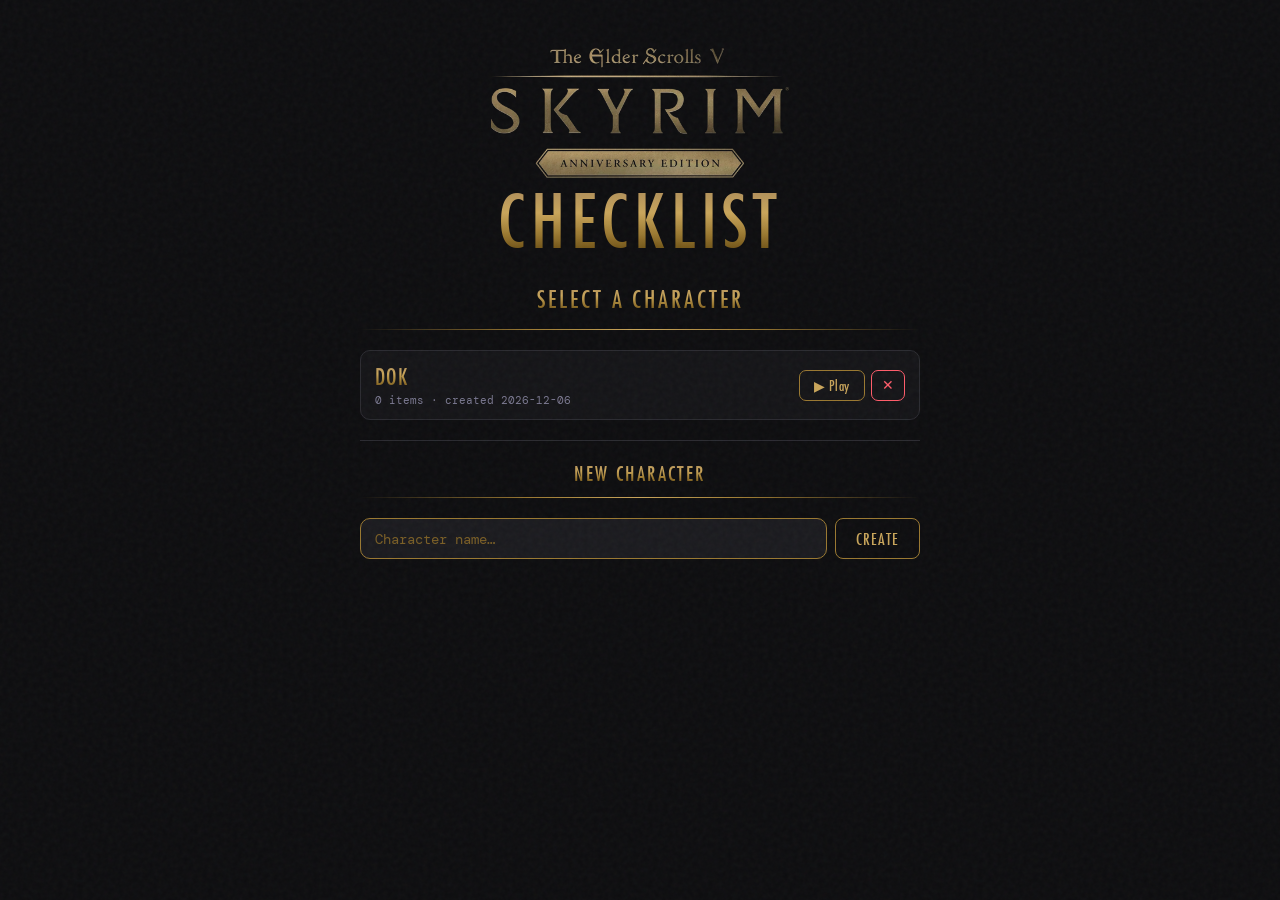
==== commit b004fe74: "index.html : input border doré permanent + New Character centré + divider + delete rouge Co-Authored" ====
--- a/index.html
+++ b/index.html
@@ -57,6 +57,7 @@
         <!-- Formulaire nouveau personnage -->
         <div class="welcome-new-wrap">
           <p class="welcome-new-label">New Character</p>
+          <div class="welcome-divider"></div>
           <div class="welcome-new-form">
             <input
               type="text"
--- a/css/style.css
+++ b/css/style.css
@@ -1244,18 +1244,15 @@
 .welcome-btn-play:hover { background: rgba(201, 165, 90, 0.12); }
 .welcome-btn-delete {
   background: transparent;
-  border: 1px solid var(--border2);
+  border: 1px solid var(--danger);
   border-radius: 7px;
-  color: var(--muted);
+  color: var(--danger);
   font-size: 14px;
   padding: 6px 10px;
   cursor: pointer;
-  transition: border-color 0.15s, color 0.15s;
-}
-.welcome-btn-delete:hover {
-  border-color: var(--danger);
-  color: var(--danger);
-}
+  transition: background 0.15s;
+}
+.welcome-btn-delete:hover { background: rgba(255, 92, 106, 0.12); }
 
 /* Section nouveau personnage */
 .welcome-new-wrap {
@@ -1264,12 +1261,18 @@
   padding-top: 20px;
 }
 .welcome-new-label {
-  font-family: 'DM Mono', monospace;
-  font-size: 11px;
-  letter-spacing: 0.08em;
+  font-family: 'FuturaCondensed', 'Futura', sans-serif;
+  font-size: 20px;
+  font-weight: normal;
+  letter-spacing: 0.12em;
   text-transform: uppercase;
-  color: var(--muted);
-  margin-bottom: 10px;
+  background: var(--gold-gradient);
+  -webkit-background-clip: text;
+  -webkit-text-fill-color: transparent;
+  background-clip: text;
+  text-align: center;
+  width: 100%;
+  margin-bottom: 12px;
 }
 .welcome-new-form {
   display: flex;
@@ -1277,19 +1280,22 @@
 }
 .welcome-name-input {
   flex: 1;
-  background: var(--surface);
-  border: 1px solid var(--border2);
-  border-radius: 8px;
-  color: var(--text);
+  background: var(--surface2);
+  border: 1px solid var(--gold-3);
+  border-radius: var(--radius);
+  color: var(--gold-2);
   font-family: 'DM Mono', monospace;
   font-size: 14px;
   padding: 10px 14px;
   outline: none;
-  transition: border-color 0.15s;
+  transition: border-color .2s, box-shadow .2s;
   min-width: 0;
 }
-.welcome-name-input::placeholder { color: var(--muted); }
-.welcome-name-input:focus { border-color: var(--gold-3); }
+.welcome-name-input::placeholder { color: #7a5e25; }
+.welcome-name-input:focus {
+  border-color: var(--gold-2);
+  box-shadow: 0 0 0 2px rgba(169,136,90,.35), 0 0 8px rgba(201,165,90,.15);
+}
 .welcome-btn-create {
   background: transparent;
   border: 1px solid var(--gold-3);
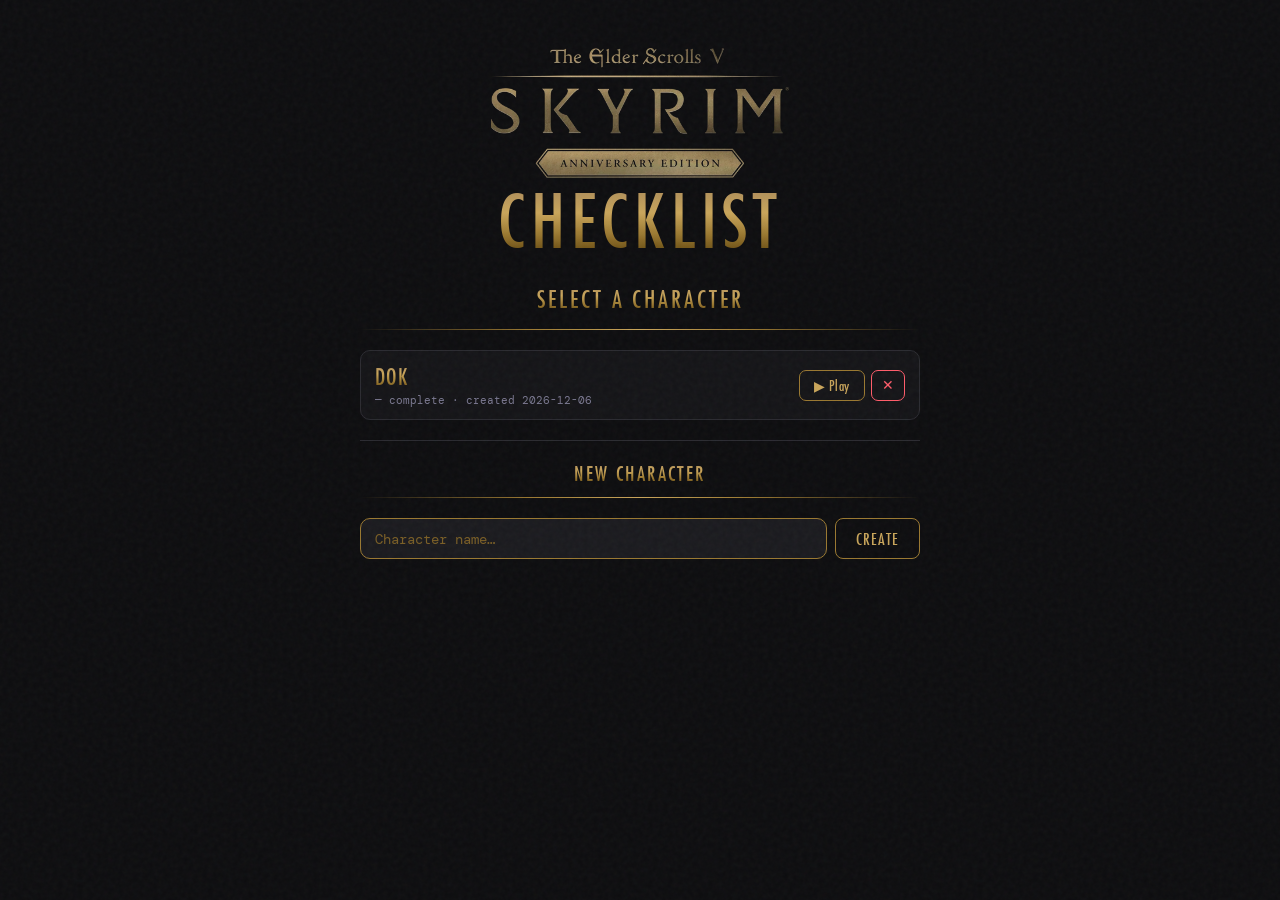
==== commit 673bee3e: "index.html : afficher % complétion par profil (via skyrim_total_items) Co-Authored-By: Claude Sonnet" ====
--- a/index.html
+++ b/index.html
@@ -111,13 +111,13 @@
         }
 
         list.innerHTML = profiles.map(p => {
-          const done = getProfileDone(p.id);
+          const pct = getProfilePct(p.id);
           const date = new Date(p.createdAt).toLocaleDateString('en-CA');
           return `
 <div class="welcome-profile-card" role="listitem">
   <div class="welcome-card-info">
     <span class="welcome-card-name">${escHtml(p.name)}</span>
-    <span class="welcome-card-meta">${done} items · created ${date}</span>
+    <span class="welcome-card-meta">${pct} complete · created ${date}</span>
   </div>
   <div class="welcome-card-actions">
     <button class="welcome-btn-play" onclick="playProfile('${p.id}')">&#9654; Play</button>
--- a/css/style.css
+++ b/css/style.css
@@ -1173,8 +1173,11 @@
   flex-direction: column;
   gap: 8px;
   margin-bottom: 20px;
-  max-height: 55vh;
+  max-height: calc(3 * 66px + 2 * 8px + 3px);
   overflow-y: auto;
+  /* scrollbar discrète */
+  scrollbar-width: thin;
+  scrollbar-color: var(--gold-4) transparent;
 }
 .welcome-empty {
   color: var(--muted);
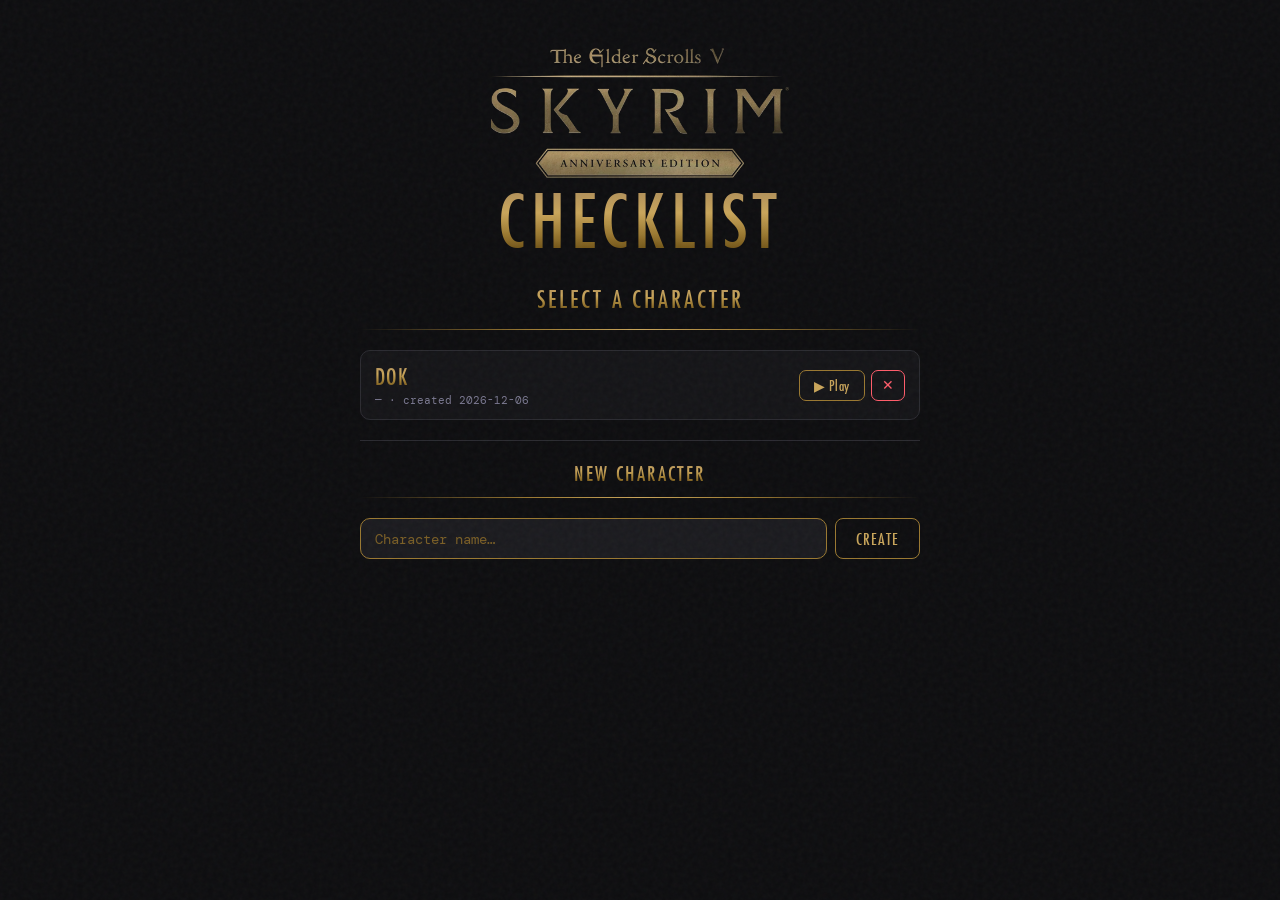
==== commit 35fc1f0a: "index.html : format % → '42 %' sans 'complete' Co-Authored-By: Claude Sonnet 4.6 <noreply@anthropic." ====
--- a/index.html
+++ b/index.html
@@ -117,7 +117,7 @@
 <div class="welcome-profile-card" role="listitem">
   <div class="welcome-card-info">
     <span class="welcome-card-name">${escHtml(p.name)}</span>
-    <span class="welcome-card-meta">${pct} complete · created ${date}</span>
+    <span class="welcome-card-meta">${pct} · created ${date}</span>
   </div>
   <div class="welcome-card-actions">
     <button class="welcome-btn-play" onclick="playProfile('${p.id}')">&#9654; Play</button>
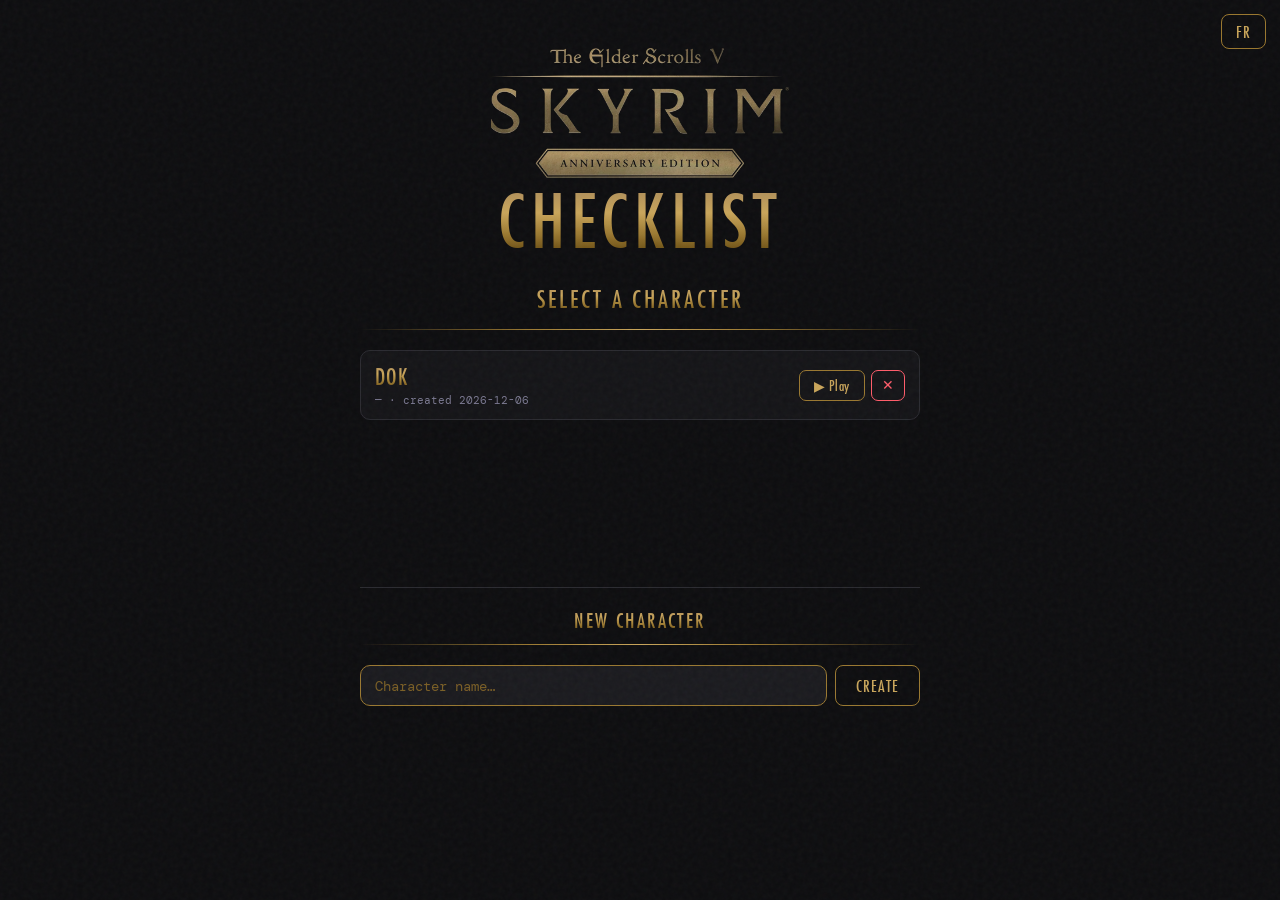
==== commit 64deb92d: "i18n : bouton FR/EN sur index.html — bascule langue avec reload Co-Authored-By: Claude Sonnet 4.6 <n" ====
--- a/index.html
+++ b/index.html
@@ -28,6 +28,9 @@
 
   <body>
 
+    <!-- Bouton langue — fixé en haut à droite -->
+    <button class="lang-btn" onclick="toggleLang()"></button>
+
     <main class="welcome-page">
 
       <div class="welcome-inner">
@@ -45,8 +48,8 @@
           <p class="welcome-checklist-label">Checklist</p>
         </div>
 
-        <!-- Titre section -->
-        <h1 class="welcome-title">Select a Character</h1>
+        <!-- Titre section — injecté par JS (i18n) -->
+        <h1 class="welcome-title" id="welcomeTitle"></h1>
 
         <!-- Ligne décorative -->
         <div class="welcome-divider"></div>
@@ -56,19 +59,19 @@
 
         <!-- Formulaire nouveau personnage -->
         <div class="welcome-new-wrap">
-          <p class="welcome-new-label">New Character</p>
+          <p class="welcome-new-label" id="newCharLabel"></p>
           <div class="welcome-divider"></div>
           <div class="welcome-new-form">
             <input
               type="text"
               id="profileNameInput"
               class="welcome-name-input"
-              placeholder="Character name…"
+              placeholder=""
               maxlength="30"
               autocomplete="off"
               aria-label="New character name"
             />
-            <button class="welcome-btn-create" id="btnCreate">Create</button>
+            <button class="welcome-btn-create" id="btnCreate"></button>
           </div>
         </div>
 
@@ -76,6 +79,7 @@
 
     </main>
 
+    <script src="script/i18n.js"></script>
     <script src="script/profiles.js"></script>
     <script>
       /* ── Utilitaires ── */
@@ -87,6 +91,15 @@
           .replace(/"/g, '&quot;');
       }
 
+      /* ── Applique les traductions aux éléments statiques ── */
+      function applyI18n() {
+        document.getElementById('welcomeTitle').textContent    = t('selectTitle');
+        document.getElementById('newCharLabel').textContent    = t('newCharacter');
+        document.getElementById('profileNameInput').placeholder = t('placeholder');
+        document.getElementById('btnCreate').textContent       = t('btnCreate');
+        document.querySelector('.lang-btn').textContent        = t('langBtn');
+      }
+
       /* ── Redirection vers la checklist ── */
       function playProfile(id) {
         localStorage.setItem(ACTIVE_PROFILE_KEY, id);
@@ -95,7 +108,7 @@
 
       /* ── Suppression d'un profil ── */
       function confirmDeleteProfile(id, name) {
-        if (!confirm(`Delete character "${name}"?\nThis action cannot be undone.`)) return;
+        if (!confirm(t('deleteConfirm')(name))) return;
         deleteProfile(id);
         renderProfiles();
       }
@@ -104,23 +117,24 @@
       function renderProfiles() {
         const profiles = getProfiles();
         const list = document.getElementById('profileList');
+        const locale = getLang() === 'fr' ? 'fr-CA' : 'en-CA';
 
         if (profiles.length === 0) {
-          list.innerHTML = '<p class="welcome-empty">No characters yet — create one below.</p>';
+          list.innerHTML = `<p class="welcome-empty">${t('emptyProfiles')}</p>`;
           return;
         }
 
         list.innerHTML = profiles.map(p => {
-          const pct = getProfilePct(p.id);
-          const date = new Date(p.createdAt).toLocaleDateString('en-CA');
+          const pct  = getProfilePct(p.id);
+          const date = new Date(p.createdAt).toLocaleDateString(locale);
           return `
 <div class="welcome-profile-card" role="listitem">
   <div class="welcome-card-info">
     <span class="welcome-card-name">${escHtml(p.name)}</span>
-    <span class="welcome-card-meta">${pct} · created ${date}</span>
+    <span class="welcome-card-meta">${pct} · ${t('metaCreated')} ${date}</span>
   </div>
   <div class="welcome-card-actions">
-    <button class="welcome-btn-play" onclick="playProfile('${p.id}')">&#9654; Play</button>
+    <button class="welcome-btn-play" onclick="playProfile('${p.id}')">${t('btnPlay')}</button>
     <button class="welcome-btn-delete" onclick="confirmDeleteProfile('${p.id}', '${escHtml(p.name).replace(/'/g, '&#39;')}')" aria-label="Delete ${escHtml(p.name)}">✕</button>
   </div>
 </div>`;
@@ -138,6 +152,7 @@
 
       /* ── Init ── */
       migrateV1IfNeeded();
+      applyI18n();
       renderProfiles();
 
       document.getElementById('btnCreate').addEventListener('click', handleCreate);
--- a/css/style.css
+++ b/css/style.css
@@ -1068,6 +1068,26 @@
    17. PROFILS — Bouton topbar (skyrim.html) + Page d'accueil (index.html)
    ══════════════════════════════════════════════════════════════ */
 
+/* ── Bouton langue FR / EN ── */
+.lang-btn {
+  position: fixed;
+  top: 14px;
+  right: 14px;
+  z-index: 100;
+  background: transparent;
+  border: 1px solid var(--gold-3);
+  border-radius: 8px;
+  color: var(--gold-2);
+  font-family: 'FuturaCondensed', 'Futura', sans-serif;
+  font-size: 16px;
+  letter-spacing: 0.08em;
+  padding: 7px 14px;
+  cursor: pointer;
+  text-transform: uppercase;
+  transition: background 0.15s;
+}
+.lang-btn:hover { background: rgba(201, 165, 90, 0.12); }
+
 /* ── Bouton "personnage actif" dans la topbar de skyrim.html ── */
 .character-btn {
   display: inline-block;
@@ -1173,7 +1193,7 @@
   flex-direction: column;
   gap: 8px;
   margin-bottom: 20px;
-  max-height: calc(3 * 66px + 2 * 8px + 3px);
+  height: 217px;
   overflow-y: auto;
   /* scrollbar discrète */
   scrollbar-width: thin;
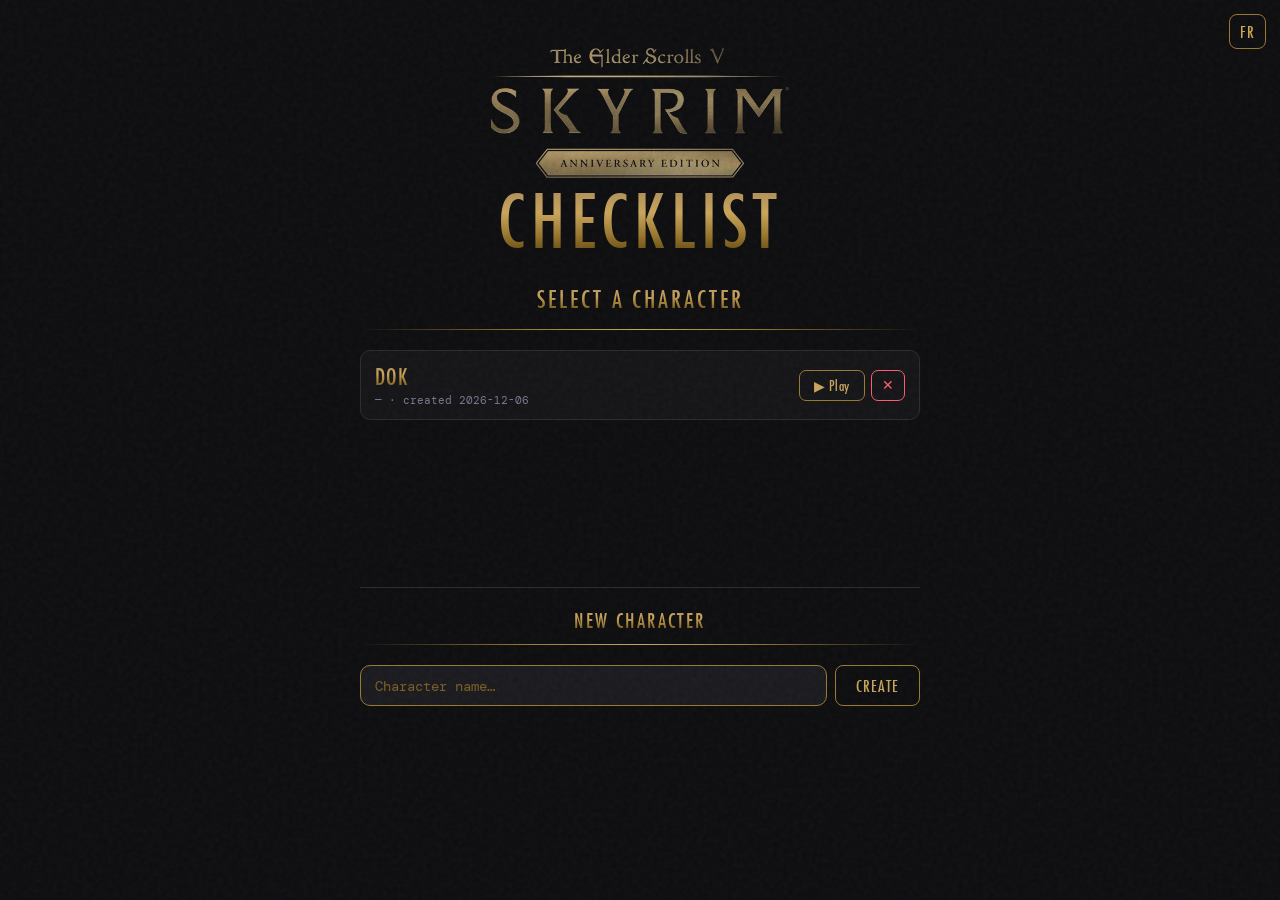
==== commit 30d10cf5: "Knotworks divine/dungeon + favicon + corrections potions - Ajout divine_quests.webp et dungeon_quest" ====
--- a/index.html
+++ b/index.html
@@ -4,7 +4,8 @@
     <meta charset="UTF-8" />
     <meta name="viewport" content="width=device-width, initial-scale=1.0" />
     <meta name="theme-color" content="#0d0d0f" />
-    <title>Skyrim Checklist — Personnages</title>
+    <link rel="icon" type="image/x-icon" href="assets/images/logos/favicon.ico" />
+    <title>Skyrim AE Checklist — Personnages</title>
 
     <link rel="preload" href="assets/images/logos/logo_title.webp" as="image" fetchpriority="high" />
 
--- a/css/style.css
+++ b/css/style.css
@@ -346,7 +346,7 @@
 .list-scroll {
   flex: 1;
   overflow-y: scroll;
-  padding: 0 10px 40px;
+  padding: 4px 10px 40px;
   scrollbar-width: thin;
   scrollbar-color: var(--border) transparent;
 }
@@ -1009,8 +1009,8 @@
 .potion-grid .item-name { font-size: 17px; }
 
 /* Sous-header Health / Magicka / Stamina / Skill */
-.potion-subgroup { margin-bottom: 2px; }
-.potion-subgroup:first-child { margin-top: 8px; }
+.potion-subgroup { margin-bottom: 4px; }
+.group-header + .potion-subgroup { margin-top: 4px; }
 .potion-subgroup-header {
   background: #000;
   border-radius: 10px;
@@ -1069,24 +1069,35 @@
    ══════════════════════════════════════════════════════════════ */
 
 /* ── Bouton langue FR / EN ── */
+.search-lang-wrap {
+  display: flex;
+  gap: 6px;
+  align-items: center;
+}
+
 .lang-btn {
+  flex-shrink: 0;
+  background: transparent;
+  border: 1px solid var(--gold-3);
+  border-radius: 8px;
+  color: var(--gold-2);
+  font-family: 'FuturaCondensed', 'Futura', sans-serif;
+  font-size: 16px;
+  letter-spacing: 0.08em;
+  padding: 7px 10px;
+  cursor: pointer;
+  text-transform: uppercase;
+  transition: background 0.15s;
+}
+.lang-btn:hover { background: rgba(201, 165, 90, 0.12); }
+
+/* Sur index.html, lang-btn est enfant direct de body → fixé en haut à droite */
+body > .lang-btn {
   position: fixed;
   top: 14px;
   right: 14px;
   z-index: 100;
-  background: transparent;
-  border: 1px solid var(--gold-3);
-  border-radius: 8px;
-  color: var(--gold-2);
-  font-family: 'FuturaCondensed', 'Futura', sans-serif;
-  font-size: 16px;
-  letter-spacing: 0.08em;
-  padding: 7px 14px;
-  cursor: pointer;
-  text-transform: uppercase;
-  transition: background 0.15s;
-}
-.lang-btn:hover { background: rgba(201, 165, 90, 0.12); }
+}
 
 /* ── Bouton "personnage actif" dans la topbar de skyrim.html ── */
 .character-btn {
@@ -1383,9 +1394,9 @@
   /* Knotwork % — visible tablette+ */
   .knotwork-pct-value { display: inline; }
 
-  /* Tabs row : recherche + onglets côte à côte */
+  /* Tabs row : [lang-btn + recherche] + onglets côte à côte */
   .tabs-row {
-    grid-template-columns: 180px 1fr;
+    grid-template-columns: 230px 1fr;
     gap: 10px;
     padding: 0 20px 10px;
   }
@@ -1422,9 +1433,9 @@
   /* Logo plein format */
   .logo-title { height: clamp(56px, 6vw, 80px); }
 
-  /* Tabs row : largeur recherche fixe 220px */
+  /* Tabs row : largeur [lang-btn + recherche] fixe 270px */
   .tabs-row {
-    grid-template-columns: 220px 1fr;
+    grid-template-columns: 270px 1fr;
     gap: 12px;
     padding: 0 28px 10px;
   }
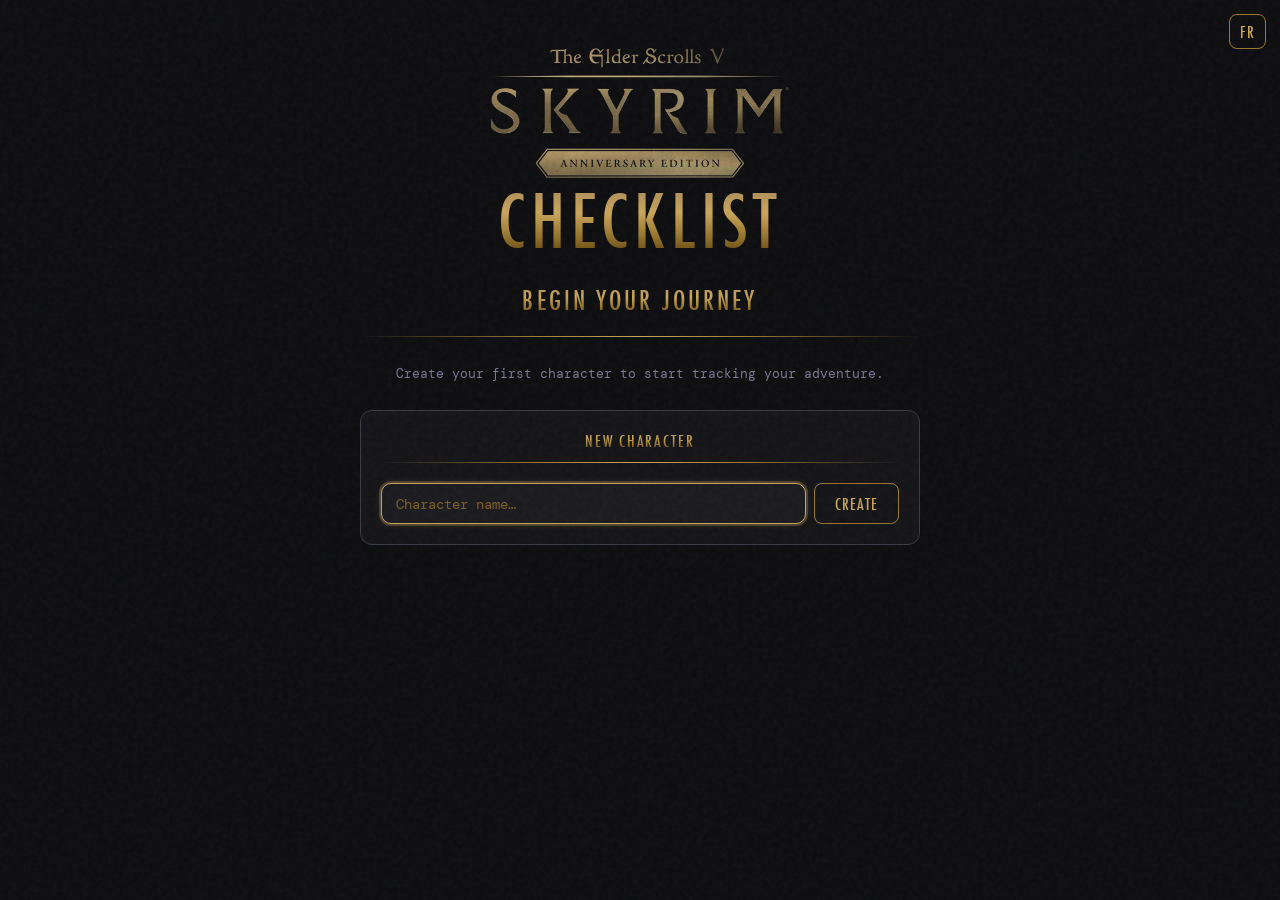
==== commit 31b4b22f: "i18n : traductions FR des descriptions de quêtes + onboarding premier profil - data_fr.js : ajout DA" ====
--- a/index.html
+++ b/index.html
@@ -118,12 +118,24 @@
       function renderProfiles() {
         const profiles = getProfiles();
         const list = document.getElementById('profileList');
+        const inner = document.querySelector('.welcome-inner');
+        const titleEl = document.getElementById('welcomeTitle');
         const locale = getLang() === 'fr' ? 'fr-CA' : 'en-CA';
 
         if (profiles.length === 0) {
-          list.innerHTML = `<p class="welcome-empty">${t('emptyProfiles')}</p>`;
+          inner.classList.add('welcome-inner--first-run');
+          titleEl.textContent = t('firstRunTitle');
+          const sub = document.createElement('p');
+          sub.className = 'welcome-first-run-sub';
+          sub.textContent = t('firstRunSub');
+          list.innerHTML = '';
+          list.appendChild(sub);
+          document.getElementById('profileNameInput').focus();
           return;
         }
+
+        inner.classList.remove('welcome-inner--first-run');
+        titleEl.textContent = t('selectTitle');
 
         list.innerHTML = profiles.map(p => {
           const pct  = getProfilePct(p.id);
--- a/css/style.css
+++ b/css/style.css
@@ -1218,6 +1218,36 @@
   padding: 20px 0;
 }
 
+/* Premier lancement — aucun profil existant */
+.welcome-inner--first-run .welcome-title {
+  font-size: 26px;
+  margin-bottom: 20px;
+}
+.welcome-inner--first-run .welcome-profile-list {
+  height: auto;
+  min-height: 0;
+  margin-bottom: 12px;
+}
+.welcome-first-run-sub {
+  font-family: 'DM Mono', monospace;
+  font-size: 13px;
+  color: var(--muted2);
+  text-align: center;
+  padding: 8px 0 16px;
+  margin: 0;
+}
+.welcome-inner--first-run .welcome-new-wrap {
+  border: 1px solid var(--border2);
+  border-radius: 12px;
+  padding: 20px;
+  width: 100%;
+  box-sizing: border-box;
+  background: var(--surface);
+}
+.welcome-inner--first-run .welcome-new-label {
+  font-size: 16px;
+}
+
 /* Carte de profil */
 .welcome-profile-card {
   background: var(--surface);
